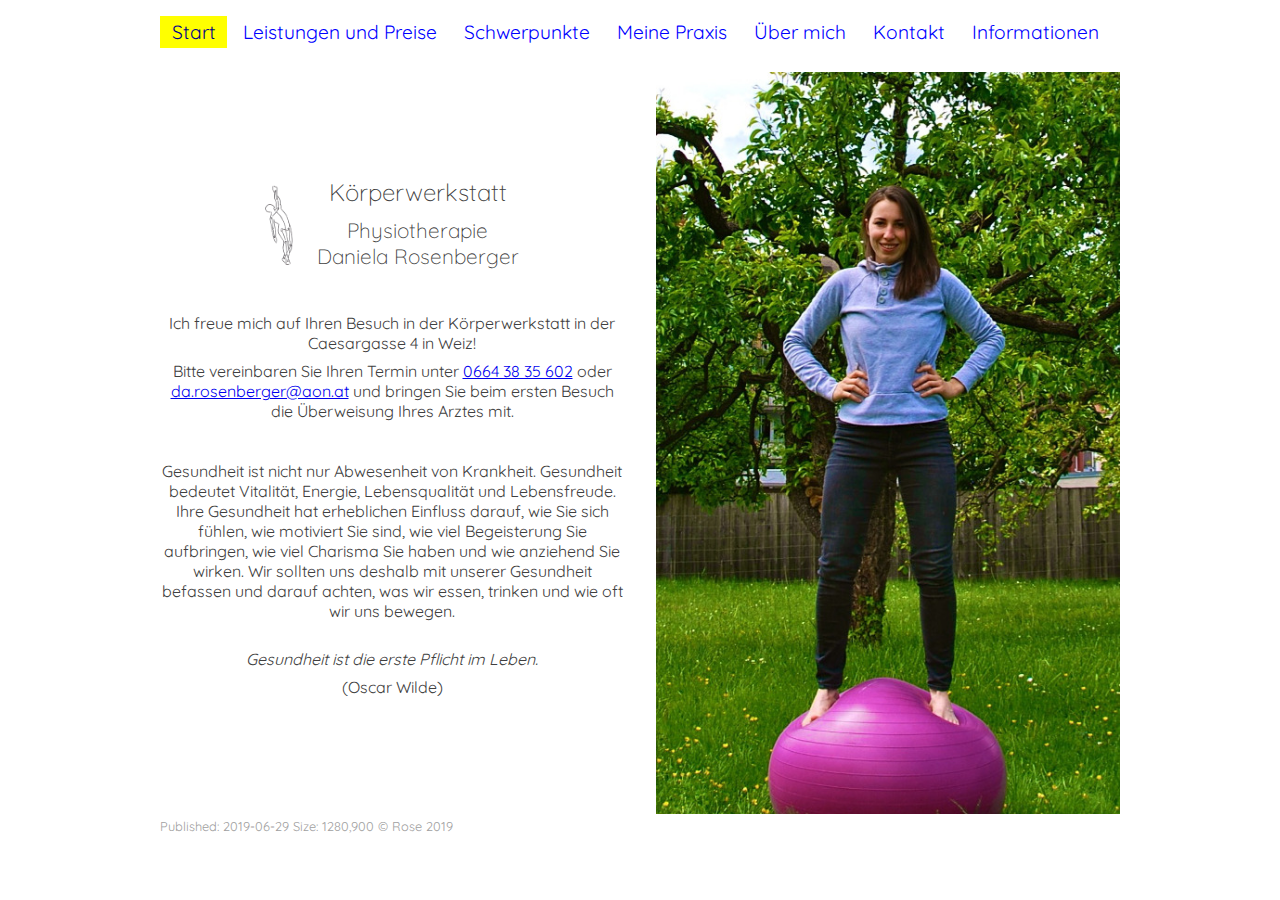
==== index.html @ f2e88970 "Make sure the container covers all children to get consistent bottom margin" ====
﻿<!DOCTYPE html>
<html>
<head>
  <meta charset="utf-8" />
  <meta name="viewport" content="width=device-width, initial-scale=1">
  <title>Körperwerkstatt - Physiotherapie Daniela Rosenberger</title>
  <link href="https://fonts.googleapis.com/css?family=Quicksand&display=swap" rel="stylesheet">
  <!--<link href="navigation.html" rel="import">-->
  <link href="styles/layout.css" rel="stylesheet" />
  <script src="scripts/navigation.js"></script>
</head>
<body>
  <div class="container">
    <div class="nav-include">To be replaced by the nav-main.</div>
    <!--<a href="javascript:void(0);" class="icon" onclick="myFunction()">&#9776;</a>-->

    <div class="welcome">
      <div class="welcomeLeft">
        <header class="welcomeHeader">
          <img class="headerLogo" src="images/logo.png" />
          <!--<a class="headerLogo" href="index.html"> <img src="images/logo.png" /> </a>-->
          <div class="headerText">
            <p class="headerTextTitle">Körperwerkstatt</p>
            <p class="headerTextSubTitle">Physiotherapie <br /> Daniela Rosenberger</p>
          </div>
        </header>

        <div class="welcomeText">
          <p>
            Ich freue mich auf Ihren Besuch in der Körperwerkstatt in der Caesargasse 4 in Weiz!
          </p>
          <p>
            Bitte vereinbaren Sie Ihren Termin unter <a href="tel:0664 38 35 602">0664 38 35 602</a>
            oder <a href="mailto:da.rosenberger@aon.at?subject=Termin Anfrage">da.rosenberger@aon.at</a>
            und bringen Sie beim ersten Besuch die Überweisung Ihres Arztes mit.
          </p>
        </div>

        <div class="welcomeText">
          <p>
            Gesundheit ist nicht nur Abwesenheit von Krankheit.
            Gesundheit bedeutet Vitalität, Energie, Lebensqualität und Lebensfreude.
            Ihre Gesundheit hat erheblichen Einfluss darauf, wie Sie sich fühlen, wie motiviert Sie sind,
            wie viel Begeisterung Sie aufbringen, wie viel Charisma Sie haben und wie anziehend Sie wirken.
            Wir sollten uns deshalb mit unserer Gesundheit befassen und darauf achten, was wir essen, trinken und wie oft wir uns bewegen.
          </p>
          <br />
          <p>
            <em>Gesundheit ist die erste Pflicht im Leben.</em>
          </p>
          <p>
            (Oscar Wilde)
          </p>
        </div>
      </div>

      <div class="welcomeRight">
        <img src="images/Daniela.jpg" />
      </div>
    </div>

    <footer>
      <div id="containerSize">
        Published: 2019-06-29
        Size: <span id="containerWidth"></span>,<span id="containerHeight"></span>
        &copy; Rose 2019
      </div>
    </footer>
  </div>

  <script>
    function showContainerSize() {
      //console.log("Size changed");
      var sizeElem = document.querySelector('#containerSize');

      var width = window.innerWidth
        || document.documentElement.clientWidth
        || document.body.clientWidth;

      var height = window.innerHeight
        || document.documentElement.clientHeight
        || document.body.clientHeight;

      sizeElem.querySelector('#containerWidth').innerText = width;
      sizeElem.querySelector('#containerHeight').innerText = height;
    }

    showContainerSize();
    document.addEventListener('DOMContentLoaded', includeNavigation, false);
    window.addEventListener('resize', showContainerSize, false);
  </script>
</body>
</html>
---- styles/layout.css ----
﻿* {
  padding: 0;
  margin: 0;
}

p {
  margin-top: 0.5em;
}

h1 {
  margin-top: 1.5em;
  margin-bottom: 0.5em;
  font-size: 1.5rem;
  clear: both;
}

h2 {
  /*margin-top: 1em;*/
  font-size: 1.2rem;
  clear: both;
}

article {
  margin-top: 1em;
  display: inline-block;
}

hr {
  margin-top: 1em;
  float: left;
  width: 100%;
}

table {
  clear: both;
}

tr {
  vertical-align: text-top;
}

td {
  padding: 0.5em 0.4em 0 0.4em
}

html, body {
  text-size-adjust: none;
  -webkit-text-size-adjust: none;
  -moz-text-size-adjust: none;
  -ms-text-size-adjust: none;
  /*-webkit-text-size-adjust: 100%;*/ /* do not scale text when changing orientation */
}

.container {
  font-family: Quicksand, Helvetica;
  color: #404040;
  background: white;
  margin: 0 auto;
  padding: 1em;
  overflow: hidden; /* make sure floated children contribute to size of container */
}

nav {
  width: 100%;
  font-size: 1rem;
  position: relative; /* Make sure the dropDownBtn can be positioned relative to the nav */
}

  nav ul {
    list-style: none;
  }

  nav li {
    display: inline-block;
  }

  nav a {
    padding: 0.2em 0.6em 0.2em 0.6em;
    font-size: 1.2em;
    float: left;
    color: blue;
    text-decoration: none;
  }

    nav a:hover {
      background: lightyellow;
      color: darkblue;
    }

  /* By default hide all nav buttons except "Start" and the drop-down */
  nav li:not(:first-child) {
    display: none;
  }

  /*nav li:first-child a {
    padding-left: 0;
  }*/

  nav li:last-child a {
    padding: 0;
  }

  nav li#selected a {
    background: yellow;
    color: darkblue;
  }

  nav li.dropDownBtn {
    /*float: right;*/
    display: block;
    position: absolute;
    right: 0;
    top: 0;
  }

  nav.allItems li {
    /*float: none;*/
    clear: both;
    display: block;
    /*text-align: left;*/
  }

.welcome {
  display: flex;
  flex-direction: column;
  align-items: center;
  margin: 20px 0 0 0;
  padding: 0;
  clear: both;
}

.welcomeLeft {
  flex: 1;
  order: 1;
  margin-bottom: 1em;
  text-align: center;
}

.welcomeRight {
  flex: 1;
  order: 2;
}

  .welcomeRight > img {
    width: 100%;
  }

.welcomeHeader {
  display: inline-block;
  margin: 0 auto 0 auto;
}

.headerLogo {
  float: left;
  margin-top: 0.5em;
  margin-right: 1.5em;
  height: 5rem;
}

.headerText {
  float: left;
  font-weight: lighter;
  text-align: center;
}

.headerTextTitle {
  font-size: 1.5rem;
  margin: 0;
}

.headerTextSubTitle {
  font-size: 1.3rem;
}

.welcomeText {
  clear: both;
  margin: 40px 0 0 0;
  text-align: center;
}

footer {
  width: 100%;
  font-size: 0.8rem;
  color: #a0a0a0;
}

.contact-Address {
  text-align: left;
  margin-left: 20px;
}

.map {
  margin-top: 20px;
}

#map {
  width: 100%;
  height: 30rem;
}

.wrappingText {
  clear: both;
}

.flowTextLeft {
  width: 100%;
  clear: both;
  float: left;
}

.imageRight {
  width: 40%;
  float: right;
  margin-left: 1em;
}

.flowTextRight {
  width: 100%;
  clear: both;
  float: right;
}

.imageLeft {
  width: 30%;
  float: left;
  margin-right: 1em;
}

.flowImage {
  width: 40%;
  margin: 1em 1em;
}

.flowImageBig {
  width: 90%;
  display: block;
  margin: 1em auto 1em auto;
}

.centerImage {
  width: 40%;
  display: block;
  border-radius: 50%;
  margin: 1em auto 1em auto;
}

span.firstPriceColumn {
  width: 5em;
  float: left;
}

.aboutMe {
  clear: both;
}

.aboutMe > img {
  width: 16em;
}

.fitFirstColumn td:first-child {
  /*width: auto;*/
  white-space: nowrap;
}

@media only screen and (min-width: 1000px) {
  .container {
    max-width: 960px;
  }

  /* Show all menu buttons. */
  nav li:not(:first-child) {
    display: inline-block;
  }

  /* Hide the drop-down. */
  nav li.dropDownBtn {
    display: none;
  }

  .welcome {
    flex-direction: row;
  }

  .welcomeLeft {
    margin-right: 2em;
  }}

/*@media only screen and (orientation: landscape) {
  .welcome {
    flex-direction: row;
  }
}*/
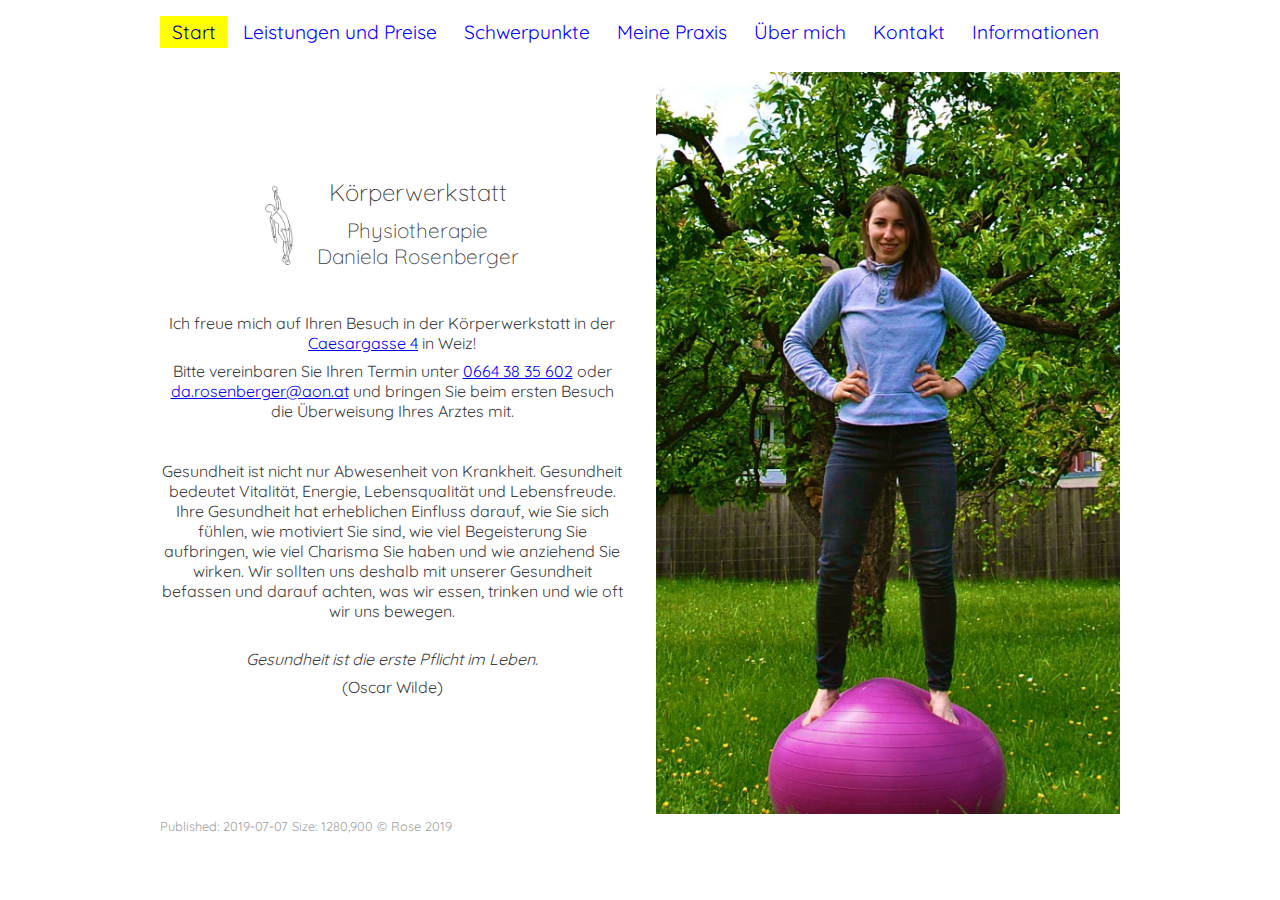
==== commit 7af832f0: ""Weiz" in title, link to contact on main page" ====
--- a/index.html
+++ b/index.html
@@ -3,7 +3,7 @@
 <head>
   <meta charset="utf-8" />
   <meta name="viewport" content="width=device-width, initial-scale=1">
-  <title>Körperwerkstatt - Physiotherapie Daniela Rosenberger</title>
+  <title>Körperwerkstatt Weiz - Physiotherapie Daniela Rosenberger</title>
   <link href="https://fonts.googleapis.com/css?family=Quicksand&display=swap" rel="stylesheet">
   <!--<link href="navigation.html" rel="import">-->
   <link href="styles/layout.css" rel="stylesheet" />
@@ -12,7 +12,6 @@
 <body>
   <div class="container">
     <div class="nav-include">To be replaced by the nav-main.</div>
-    <!--<a href="javascript:void(0);" class="icon" onclick="myFunction()">&#9776;</a>-->
 
     <div class="welcome">
       <div class="welcomeLeft">
@@ -27,7 +26,7 @@
 
         <div class="welcomeText">
           <p>
-            Ich freue mich auf Ihren Besuch in der Körperwerkstatt in der Caesargasse 4 in Weiz!
+            Ich freue mich auf Ihren Besuch in der Körperwerkstatt in der <a href="Kontakt.html">Caesargasse 4</a> in Weiz!
           </p>
           <p>
             Bitte vereinbaren Sie Ihren Termin unter <a href="tel:0664 38 35 602">0664 38 35 602</a>
@@ -61,7 +60,7 @@
 
     <footer>
       <div id="containerSize">
-        Published: 2019-06-29
+        Published: 2019-07-07
         Size: <span id="containerWidth"></span>,<span id="containerHeight"></span>
         &copy; Rose 2019
       </div>
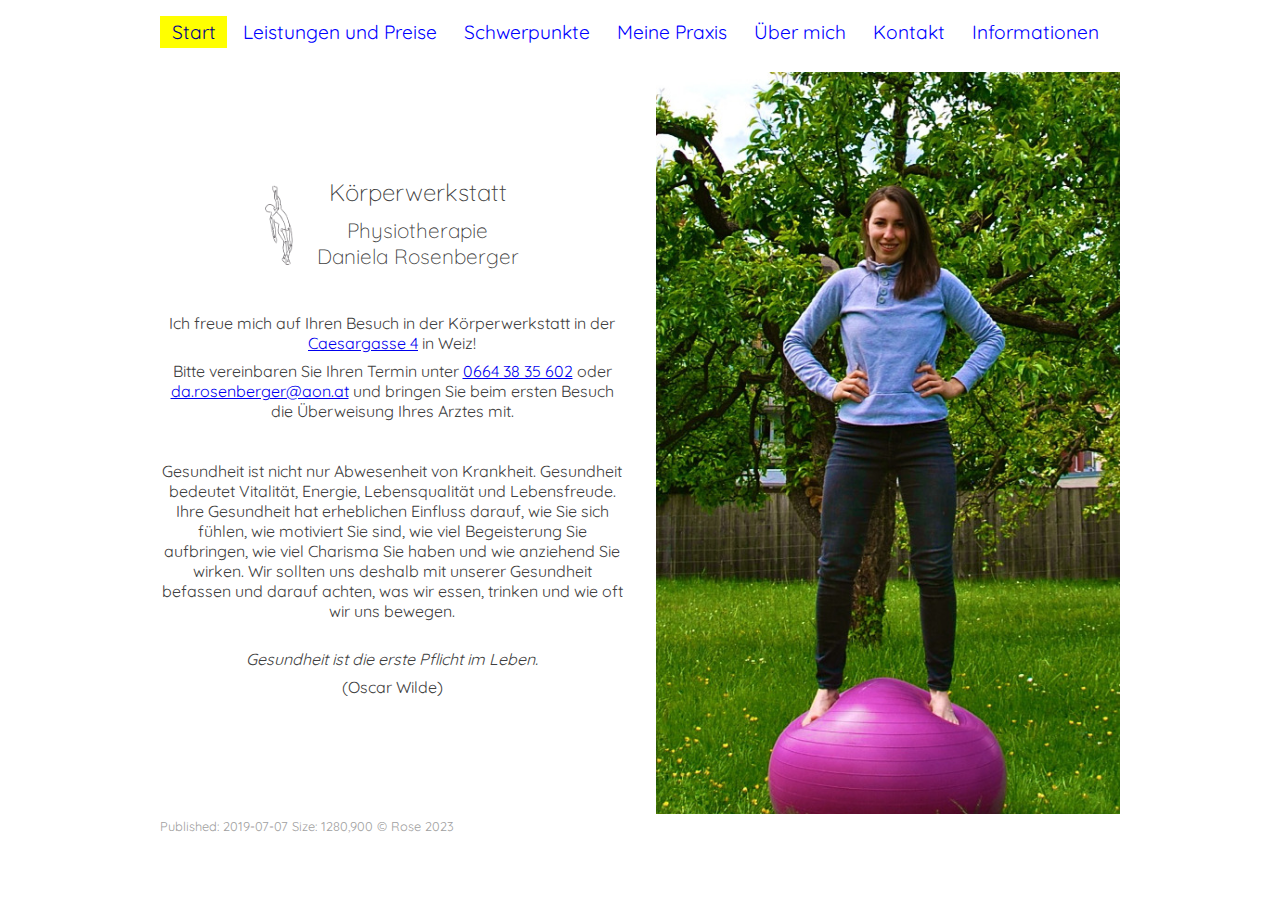
==== commit e377f96b: "Update copyright" ====
--- a/index.html
+++ b/index.html
@@ -62,7 +62,7 @@
       <div id="containerSize">
         Published: 2019-07-07
         Size: <span id="containerWidth"></span>,<span id="containerHeight"></span>
-        &copy; Rose 2019
+        &copy; Rose 2023
       </div>
     </footer>
   </div>
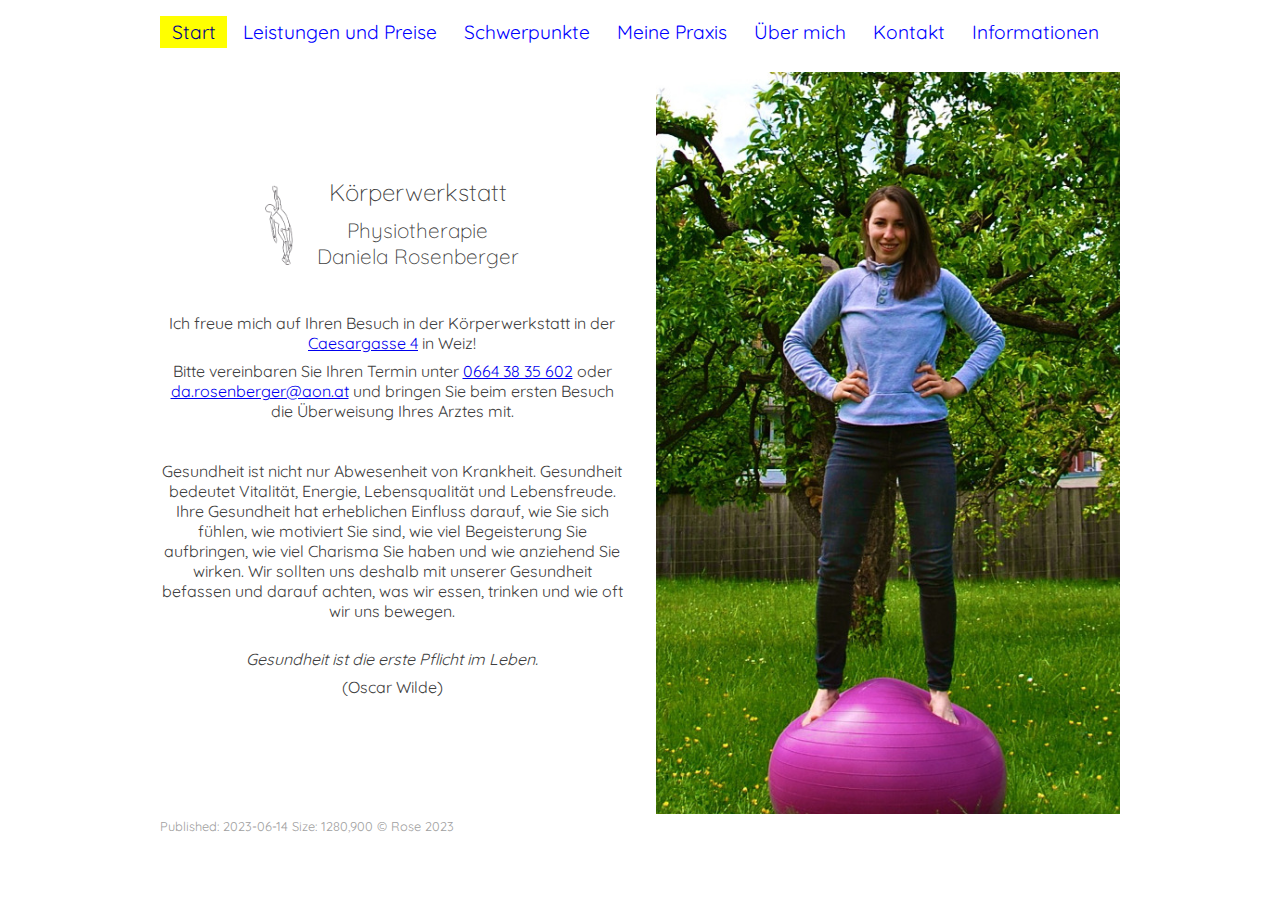
==== commit 7b555a69: "Update "published" date" ====
--- a/index.html
+++ b/index.html
@@ -60,7 +60,7 @@
 
     <footer>
       <div id="containerSize">
-        Published: 2019-07-07
+        Published: 2023-06-14
         Size: <span id="containerWidth"></span>,<span id="containerHeight"></span>
         &copy; Rose 2023
       </div>
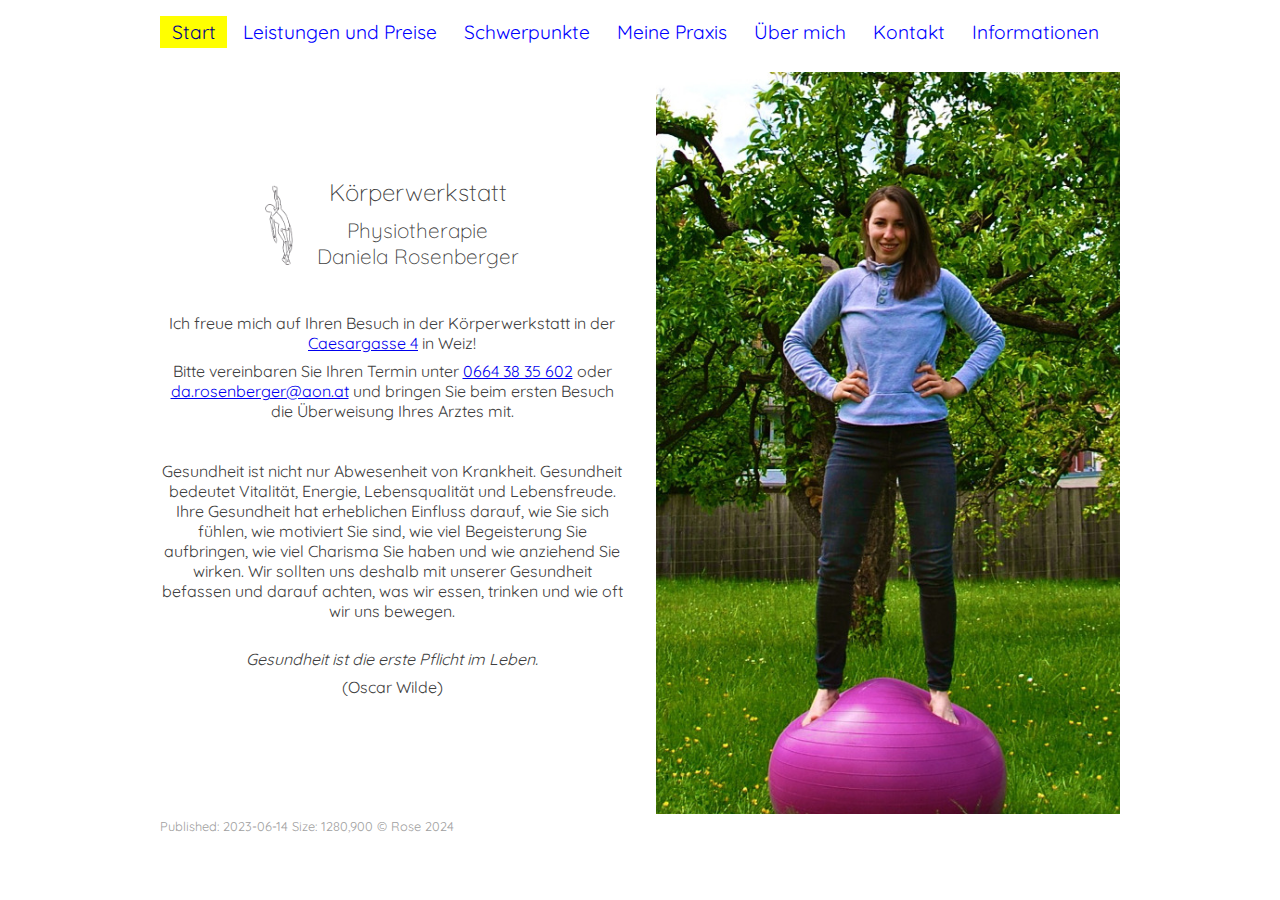
==== commit 48ce0c15: "Update copyright" ====
--- a/index.html
+++ b/index.html
@@ -62,7 +62,7 @@
       <div id="containerSize">
         Published: 2023-06-14
         Size: <span id="containerWidth"></span>,<span id="containerHeight"></span>
-        &copy; Rose 2023
+        &copy; Rose 2024
       </div>
     </footer>
   </div>
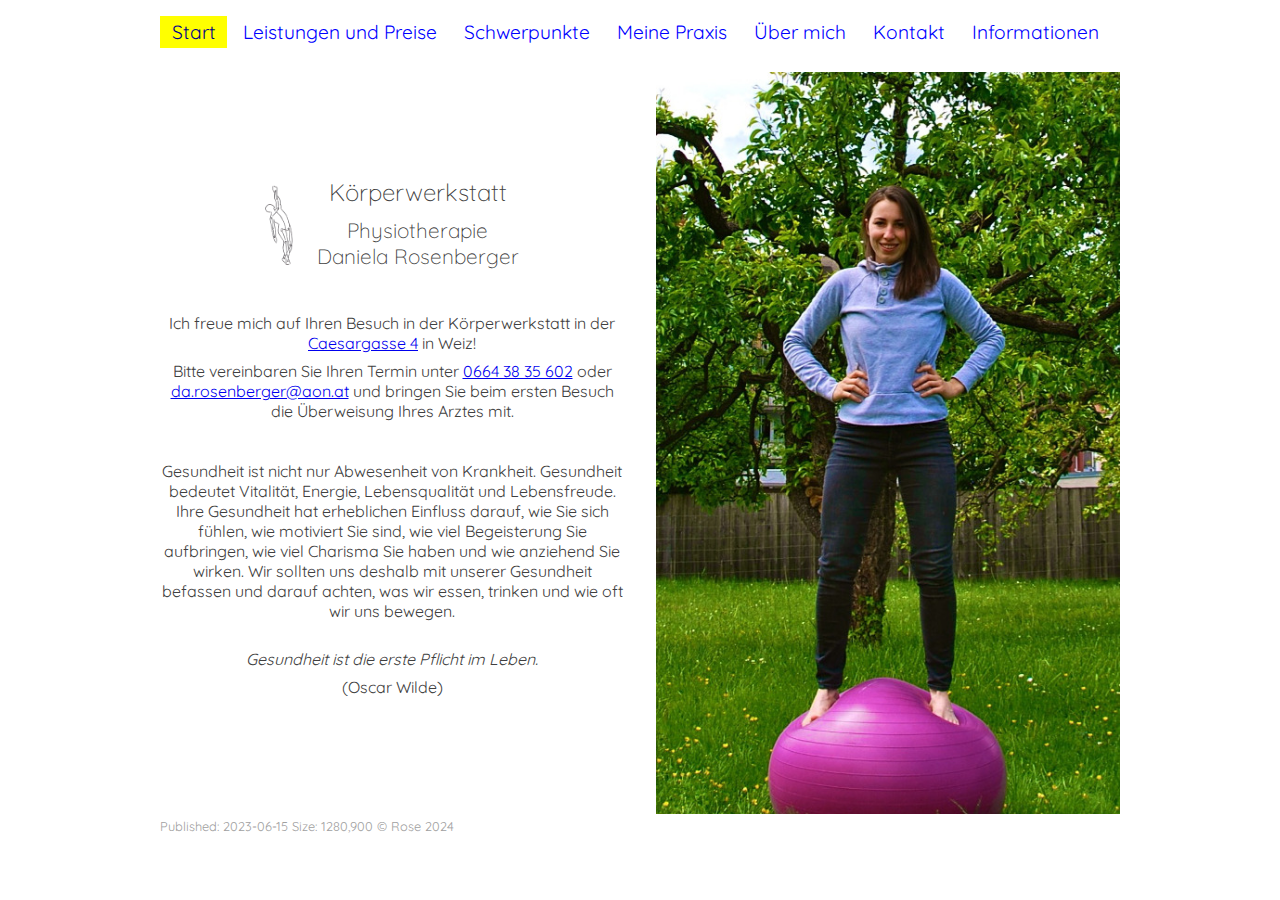
==== commit 522a3dcf: "Update "published" date" ====
--- a/index.html
+++ b/index.html
@@ -60,7 +60,7 @@
 
     <footer>
       <div id="containerSize">
-        Published: 2023-06-14
+        Published: 2023-06-15
         Size: <span id="containerWidth"></span>,<span id="containerHeight"></span>
         &copy; Rose 2024
       </div>
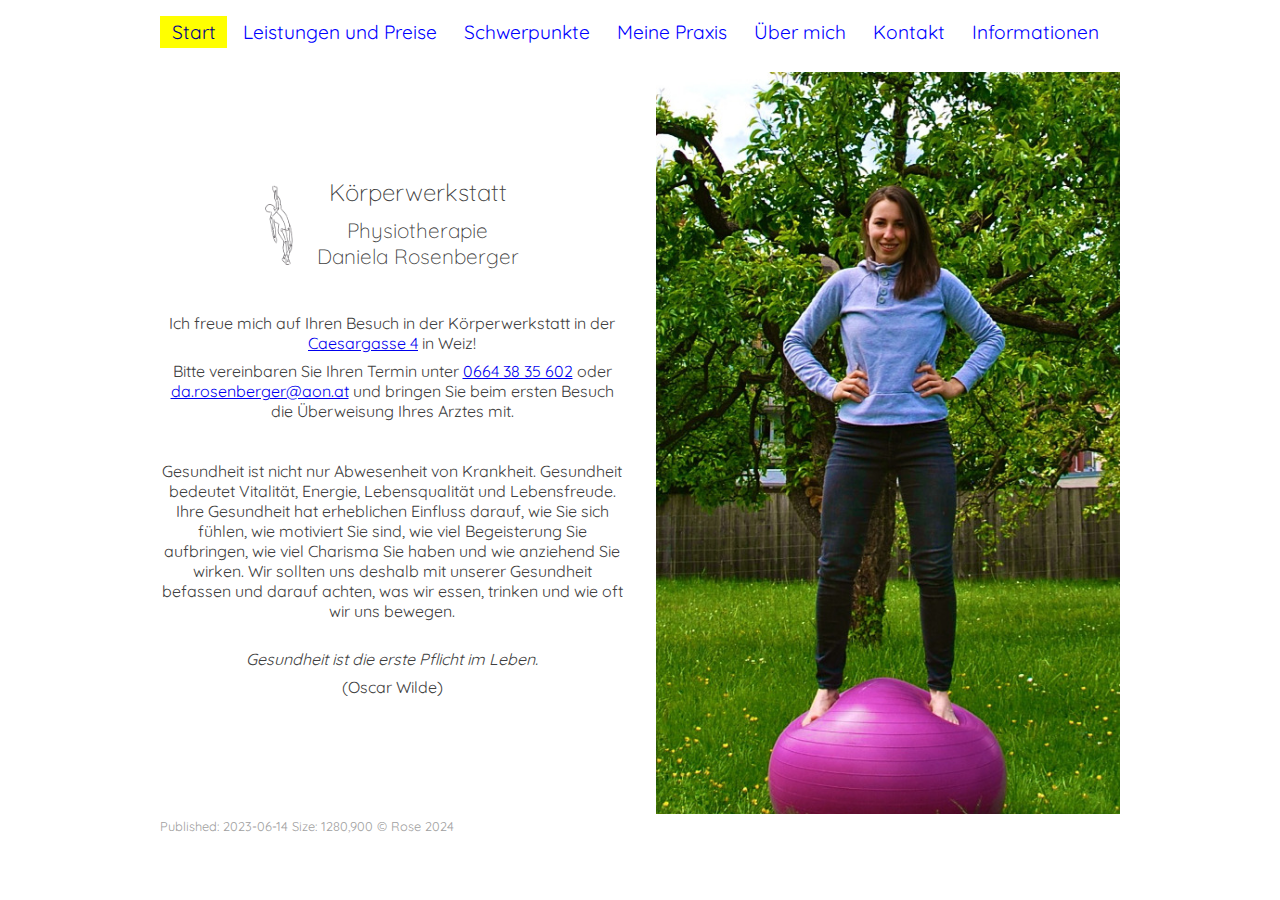
==== commit 83239485: "Reset "published" date" ====
--- a/index.html
+++ b/index.html
@@ -60,7 +60,7 @@
 
     <footer>
       <div id="containerSize">
-        Published: 2023-06-15
+        Published: 2023-06-14
         Size: <span id="containerWidth"></span>,<span id="containerHeight"></span>
         &copy; Rose 2024
       </div>
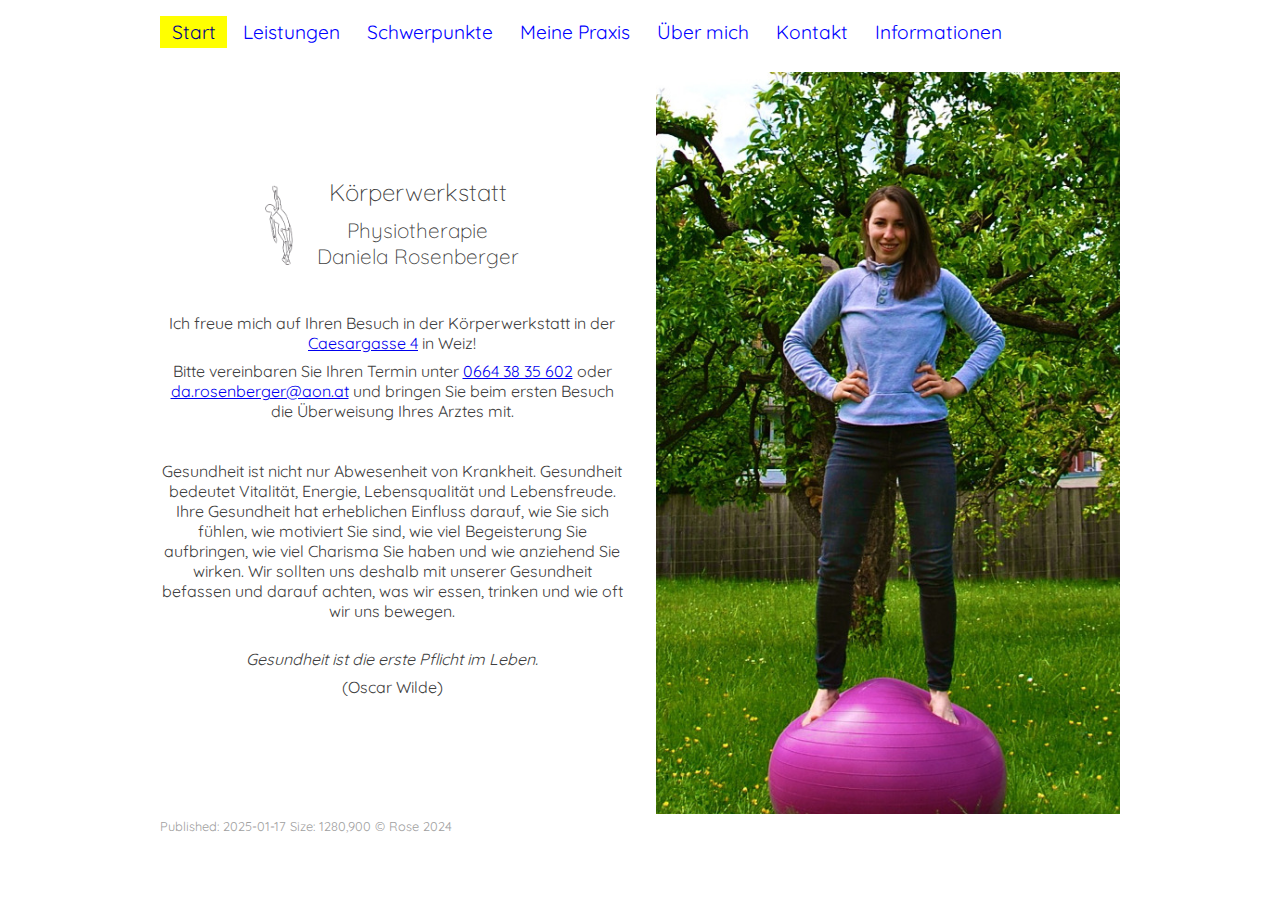
==== commit 7515b956: "Bilder verkleinert, alte Bilder geloscht." ====
--- a/index.html
+++ b/index.html
@@ -60,7 +60,7 @@
 
     <footer>
       <div id="containerSize">
-        Published: 2023-06-14
+        Published: 2025-01-17
         Size: <span id="containerWidth"></span>,<span id="containerHeight"></span>
         &copy; Rose 2024
       </div>
